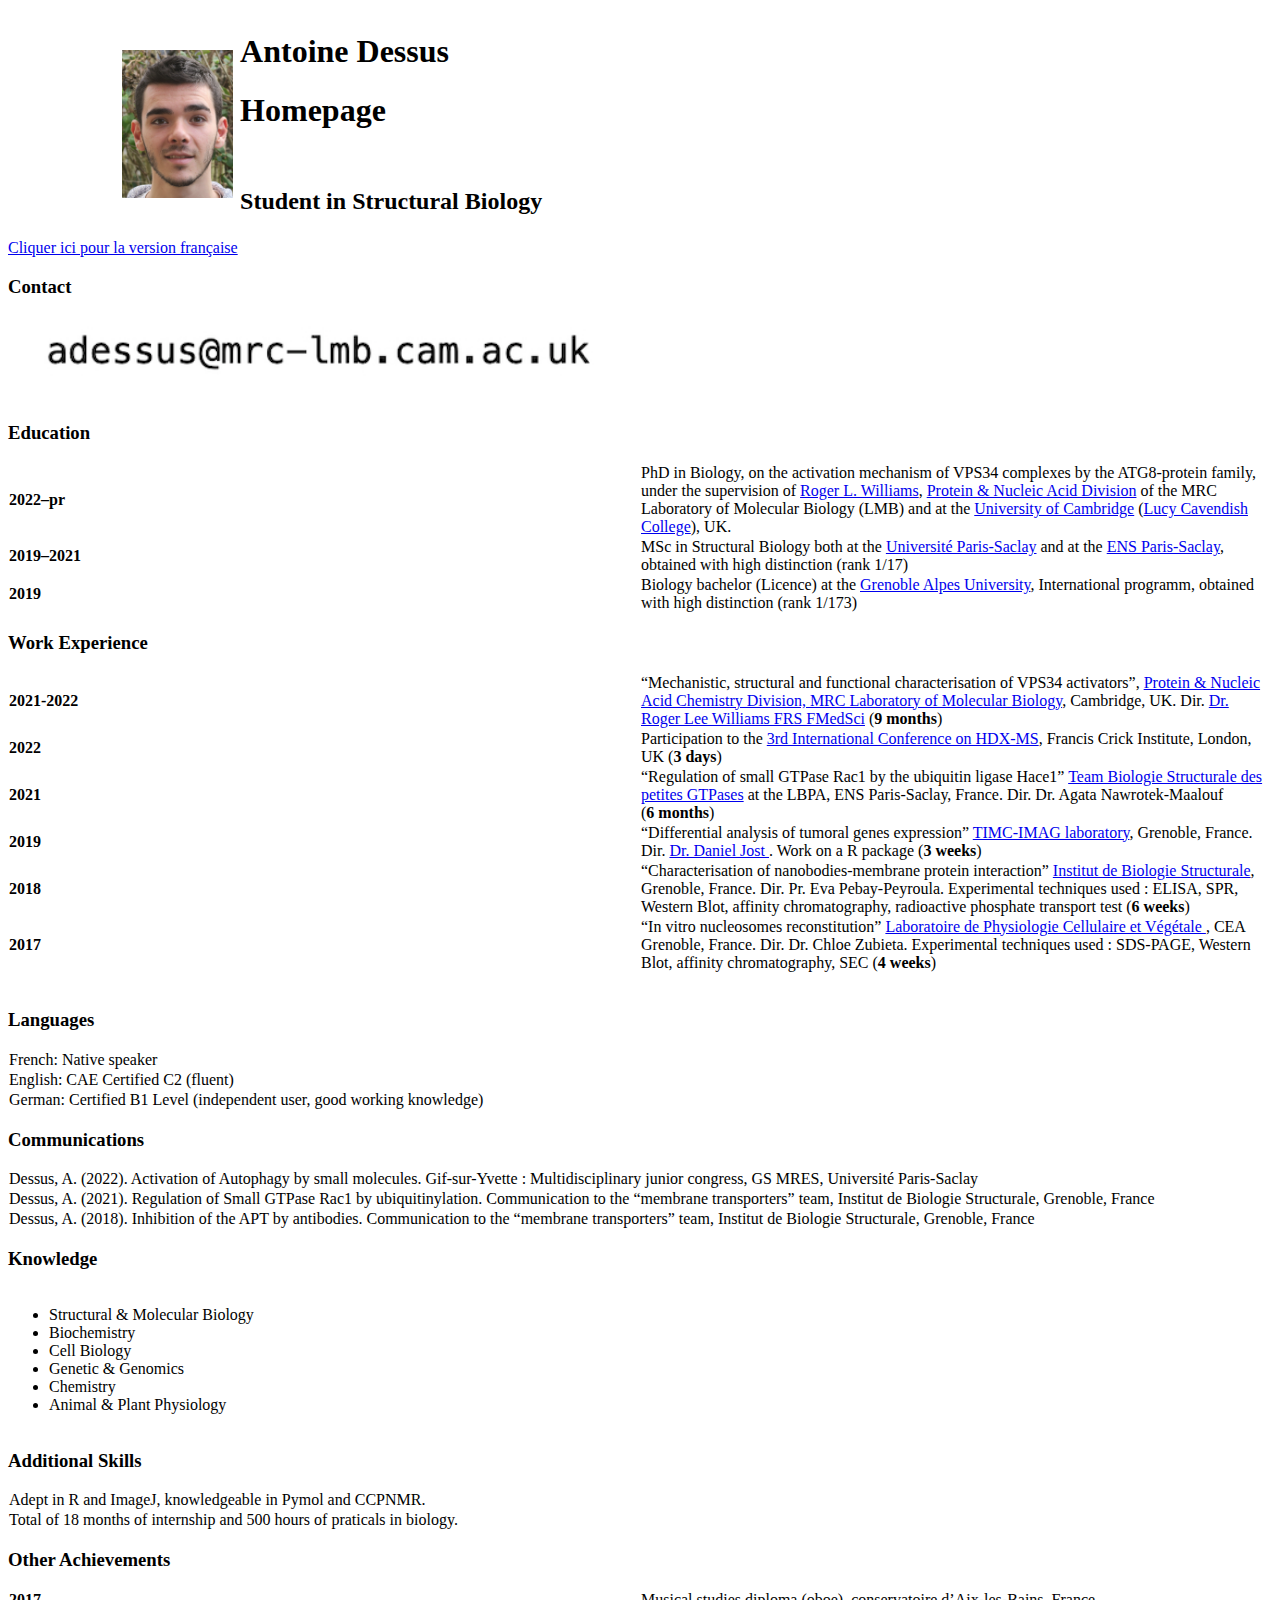
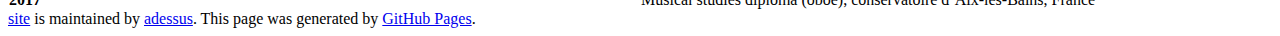
==== english.html @ 07df183e "Update english.html" ====
<!DOCTYPE html>
<html lang="en-US">
  <head>
    <!-- Global site tag (gtag.js) - Google Analytics -->
<script async src="https://www.googletagmanager.com/gtag/js?id=UA-144551673-2"></script>
<script>
  window.dataLayer = window.dataLayer || [];
  function gtag(){dataLayer.push(arguments);}
  gtag('js', new Date());

  gtag('config', 'UA-144551673-2');
</script>
	  
    <meta charset="UTF-8">

<!-- Begin Jekyll SEO tag v2.5.0 -->
<title>Antoine Dessus Homepage</title>
<meta name="generator" content="Jekyll v3.8.5" />
<meta property="og:title" content="Antoine Dessus Homepage" />
<meta property="og:locale" content="en_US" />
<link rel="canonical" href="https://adessus.github.io/site/" />
<meta property="og:url" content="https://adessus.github.io/site/" />
<meta property="og:site_name" content="Antoine Dessus Homepage" />
<meta name="google-site-verification" content="0ISK_E_b5h_aQaKUN9Wg8Kp-oII_x_MO9vRVFd5i1LU" />
<link rel="stylesheet" href="pages-themes-cayman-d4cdac1 2/assets/css/style.css">
	<!-- <link rel="stylesheet" href="/site/assets/css/style.css?v=0ff25ad112160a81588f35c17f1ccb884114e70f"> -->
<script type="application/ld+json">
{"headline":"Antoine Dessus Homepage","@type":"WebPage","url":"https://adessus.github.io/site/","@context":"http://schema.org"}</script>
<!-- End Jekyll SEO tag -->

    <meta name="viewport" content="width=device-width, initial-scale=1">
    <meta name="theme-color" content="#157878">
  </head>
<body>
    <section class="page-header">
      <table id="header" style="width: 100%;" cellpadding="2" width="3*">
	<tbody>
	<tr>
		<td> 
			<img src="photo format id copie.jpg" width="50%" height="auto" style="float:right;border: 1px solid #FFFFFF;">
		</td>
		<td width="64%">
			 <h1 class="project-name">Antoine Dessus </h1>
     			 <h1 class="project-name">Homepage</h1>
			<br>
			<h2 class="project-tagline">Student in Structural Biology</h2>
		</td>
		<td style="vertical-align: top; width: 18%;">
			<p></p>
			<p></p>
        </tbody>
      </table>
   
 
      
      
    </section>

    <section class="main-content">
<a href="https://adessus.github.io/site/">Cliquer ici pour la version française </a>		    
 <h3> Contact </h3>
<img src="Adresse.jpg" width="50%" height="50%">	    
<br>

<h3 id="formation">Education</h3>
<table border="0" style=" width:100%; table-layout:fixed; valign:top;border-collapse: collapse; border: none;">
	<tbody>	<tr style="border: none;">	
		<td style="border: none;"><strong>2022–pr</strong></td>
			<td style="border: none;">PhD in Biology, on the activation mechanism of VPS34 complexes by the ATG8-protein family, under the supervision of <a href="https://www2.mrc-lmb.cam.ac.uk/groups/rlw/">Roger L. Williams</a>, <a href="https://www2.mrc-lmb.cam.ac.uk/research/protein-and-nucleic-acid-chemistry/">Protein & Nucleic Acid Division</a> of the MRC Laboratory of Molecular Biology (LMB) and at the <a href="https://www.cam.ac.uk/">University of Cambridge</a> (<a href="https://www.lucy.cam.ac.uk/">Lucy Cavendish College</a>), UK.</td>
		</tr>
		<tr style="border: none;">
			<td style="border: none;"><strong>2019–2021</strong></td>
			<td style="border: none;">MSc in Structural Biology both at the <a href="https://www.universite-paris-saclay.fr/">Université Paris-Saclay</a> and at the <a href="http://ens-paris-saclay.fr/">ENS Paris-Saclay</a>, obtained with high distinction (rank 1/17)</td>
		</tr>
		<tr style="border: none;">	
			<td style="border: none;"><strong>2019</strong></td>
			<td style="border: none;">Biology bachelor (Licence) at the <a href="https://www.univ-grenoble-alpes.fr"> Grenoble Alpes University</a>, International programm, obtained with high distinction (rank 1/173)</td>
		</tr>
	</tbody>
</table>	    
	    
<h3 id="expérience">Work Experience</h3>
<table border="0" bordercolor="#FFFFFF" style=" width:100%; table-layout:fixed; valign:top;border-collapse: collapse; border: none;">
	<tbody><tr style="border: none;">	
		<td style="border: none;"><strong>2021-2022</strong></td>
		<td style="border: none;">“Mechanistic, structural and functional characterisation of VPS34 activators”, <a href="https://www2.mrc-lmb.cam.ac.uk/research/protein-and-nucleic-acid-chemistry/">Protein & Nucleic Acid Chemistry Division, MRC Laboratory of Molecular Biology</a>, Cambridge, UK. Dir. <a href="https://www2.mrc-lmb.cam.ac.uk/groups/rlw/">Dr. Roger Lee Williams FRS FMedSci</a> (<strong>9&nbsp;months</strong>)</td>
	</tr>
	<tr style="border: none;">
		<td style="border: none;"><strong>2022</strong></td>
		<td style="border: none;">Participation to the <a href="http://www.hdxms2022.org/">3rd International Conference on HDX-MS</a>, Francis Crick Institute, London, UK (<strong>3 days</strong>)</td>
	</tr>
	<tr style="border: none;">	
		<td style="border: none;"><strong>2021</strong></td>
		<td style="border: none;">“Regulation of small GTPase Rac1 by the ubiquitin ligase Hace1” <a href="http://lbpa.ens-paris-saclay.fr/version-francaise/equipes/biologie-structurale-des-petites-gtpases/">Team Biologie Structurale des petites GTPases</a> at the LBPA, ENS Paris-Saclay, France. Dir. Dr. Agata Nawrotek-Maalouf (<strong>6&nbsp;months</strong>)</td>
	</tr>
	<tr style="border: none;">
		<td style="border: none;"><strong>2019</strong></td>
		<td style="border: none;">“Differential analysis of tumoral genes expression” <a href="https://www-timc.imag.fr/BCM">TIMC-IMAG laboratory</a>, Grenoble, France. Dir. <a href="http://perso.ens-lyon.fr/daniel.jost/DanielJost/Home.html">Dr. Daniel Jost </a>. Work on a R package (<strong>3&nbsp;weeks</strong>)</td>
	</tr>
	<tr style="border: none;">	
		<td style="border: none;"><strong>2018</strong></td>
		<td style="border: none;">“Characterisation of nanobodies-membrane protein interaction” <a href="https://www.ibs.fr/recherche/groupes-de-recherche/groupe-transport-membranaire-h-nury/equipe-nury-pebay-peyroula/">Institut de Biologie Structurale</a>, Grenoble, France. Dir. Pr. Eva Pebay-Peyroula. Experimental techniques used : ELISA, SPR, Western Blot, affinity chromatography, radioactive phosphate transport test (<strong>6&nbsp;weeks</strong>)</td>
	</tr>
	<tr style="border: none;">	
		<td style="border: none;"><strong>2017</strong></td>
		<td style="border: none;">“In vitro nucleosomes reconstitution” <a href="http://www.lpcv.fr/StrucDev">Laboratoire de Physiologie Cellulaire et Végétale </a>, CEA Grenoble, France. Dir. Dr. Chloe Zubieta. Experimental techniques used : SDS-PAGE, Western Blot, affinity chromatography, SEC (<strong>4&nbsp;weeks</strong>)</td>
	</tr>
	</tbody>
</table>
	   
<br>
<h3>Languages</h3>
<table border="0" style=" width:100%; table-layout:fixed; valign:top;border-collapse: collapse; border: none;">
	<tbody>	<tr style="border: none;">
			<td style="border: none;">French: Native speaker</td>
		</tr>
		<tr style="border: none;">
			<td style="border: none;">English: CAE Certified C2 (fluent)</td>
		</tr>
		<tr style="border: none;">
			<td style="border: none;">German: Certified B1 Level (independent user, good working knowledge)</td>
		</tr>
	</tbody>
</table>

<h3 id="communications">Communications</h3>
<table border="0" bordercolor="#FFFFFF" style=" width:100%; table-layout:fixed; valign:top;border-collapse: collapse; border: none;">
	<tbody>
	<tr style="border: none;">	
		<td style="border: none;">Dessus, A. (2022). Activation of Autophagy by small molecules. Gif-sur-Yvette : Multidisciplinary junior congress, GS MRES, Université Paris-Saclay 
	</tr>
	<tr style="border: none;">	
		<td style="border: none;">Dessus, A. (2021). Regulation of Small GTPase Rac1 by ubiquitinylation. Communication to the “membrane transporters” team, Institut de Biologie Structurale, Grenoble, France</td>
	</tr>
	<tr style="border: none;">	
		<td style="border: none;">Dessus, A. (2018). Inhibition of the APT by antibodies. Communication to the “membrane transporters” team, Institut de Biologie Structurale, Grenoble, France</td>
	</tr>
	</tbody>
</table>
      
<h3 id="compétences">Knowledge</h3>	
<table border="0" bordercolor="#FFFFFF" style=" width:100%; table-layout:fixed; valign:top;border-collapse: collapse; border: none;">
	<tbody>
		<tr style="border: none;">	
			<td style="border: none;"><ul><li>Structural & Molecular Biology</li>
		<li> Biochemistry</li>
		<li> Cell Biology</li>
		<li> Genetic & Genomics</li>
		<li> Chemistry</li>
		<li> Animal & Plant Physiology</li></ul></td>
	</tr>
	</tbody>
</table>				
		
	    
<h3 id="compétences">Additional Skills</h3>
<table border="0" bordercolor="#FFFFFF" style=" width:100%; table-layout:fixed; valign:top;border-collapse: collapse; border: none;">
	<tbody>
	<tr style="border: none;">	
		<td style="border: none;">Adept in R and ImageJ, knowledgeable in Pymol and CCPNMR.
	<tr style="border: none;">	
		<td style="border: none;">Total of 18 months of internship and 500 hours of praticals in biology.</td>
	</tr>
	</tbody>
</table>

  
<h3 id="loisirs">Other Achievements</h3>
<table border="0" bordercolor="#FFFFFF" style=" width:100%; table-layout:fixed; valign:top;border-collapse: collapse; border: none;">
	<tbody>
	<tr style="border: none;">	
		<td style="border: none;"><strong>2017</strong> </td>
		<td style="border: none;">Musical studies diploma (oboe), conservatoire d’Aix-les-Bains, France</td>
	</tr>
	</tbody>
</table>

      <footer class="site-footer">
        
          <span class="site-footer-owner"><a href="https://github.com/adessus/site">site</a> is maintained by <a href="https://github.com/adessus">adessus</a>.</span>
        
        <span class="site-footer-credits">This page was generated by <a href="https://pages.github.com">GitHub Pages</a>.</span>
      </footer>
    </section>

    
  </body>
</html>
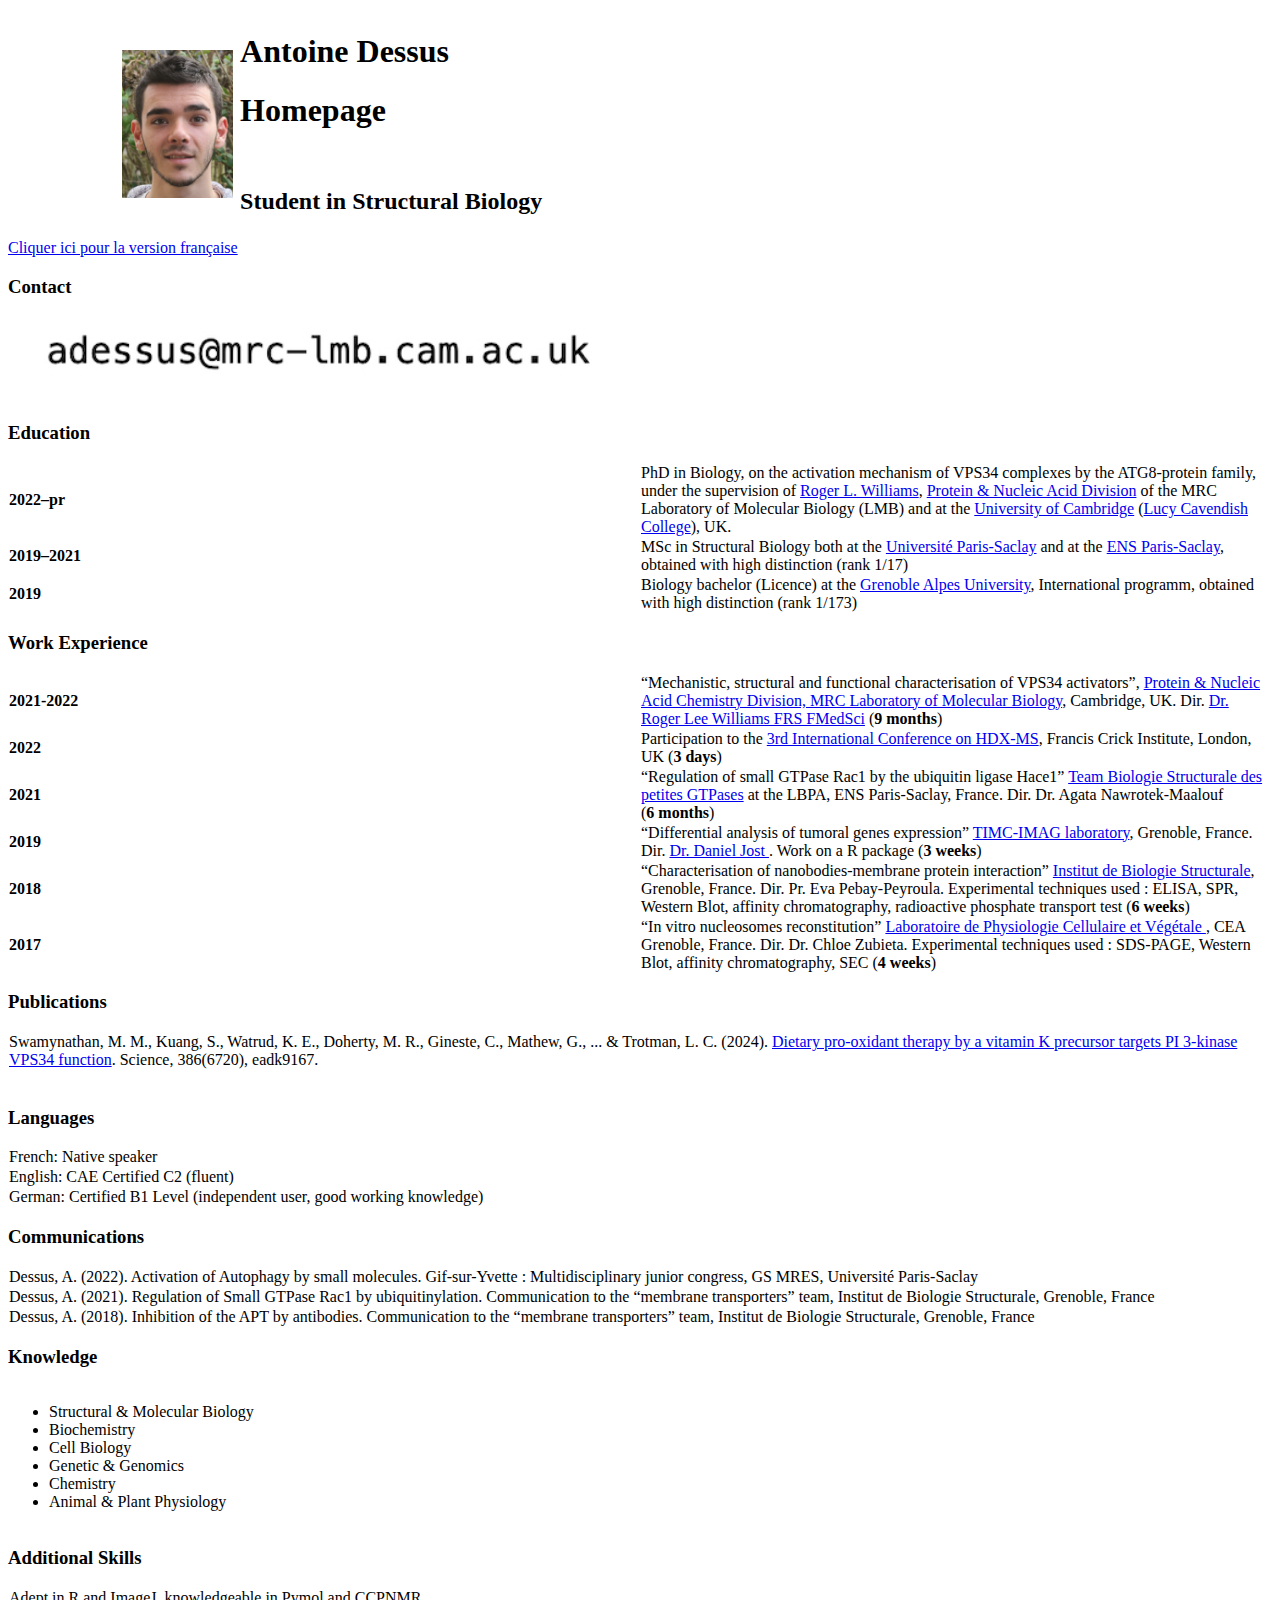
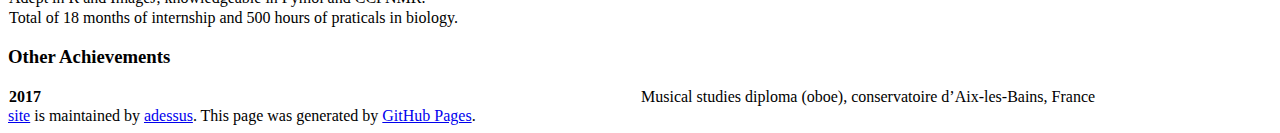
==== commit 7c98785b: "Update english.html" ====
--- a/english.html
+++ b/english.html
@@ -107,7 +107,16 @@
 	</tr>
 	</tbody>
 </table>
-	   
+
+<h3 id="publications">Publications</h3>
+<table style=" width:100%; table-layout:fixed; valign:top;border-collapse: collapse; border: none;">
+	<tbody>
+	<tr style="border: none;">	
+		<td style="border: none;">Swamynathan, M. M., Kuang, S., Watrud, K. E., Doherty, M. R., Gineste, C., Mathew, G., ... & Trotman, L. C. (2024). <a href="https://www.science.org/doi/10.1126/science.adk9167">Dietary pro-oxidant therapy by a vitamin K precursor targets PI 3-kinase VPS34 function</a>. Science, 386(6720), eadk9167.</td>
+	</tr>
+	</tbody>
+</table>
+	    
 <br>
 <h3>Languages</h3>
 <table border="0" style=" width:100%; table-layout:fixed; valign:top;border-collapse: collapse; border: none;">
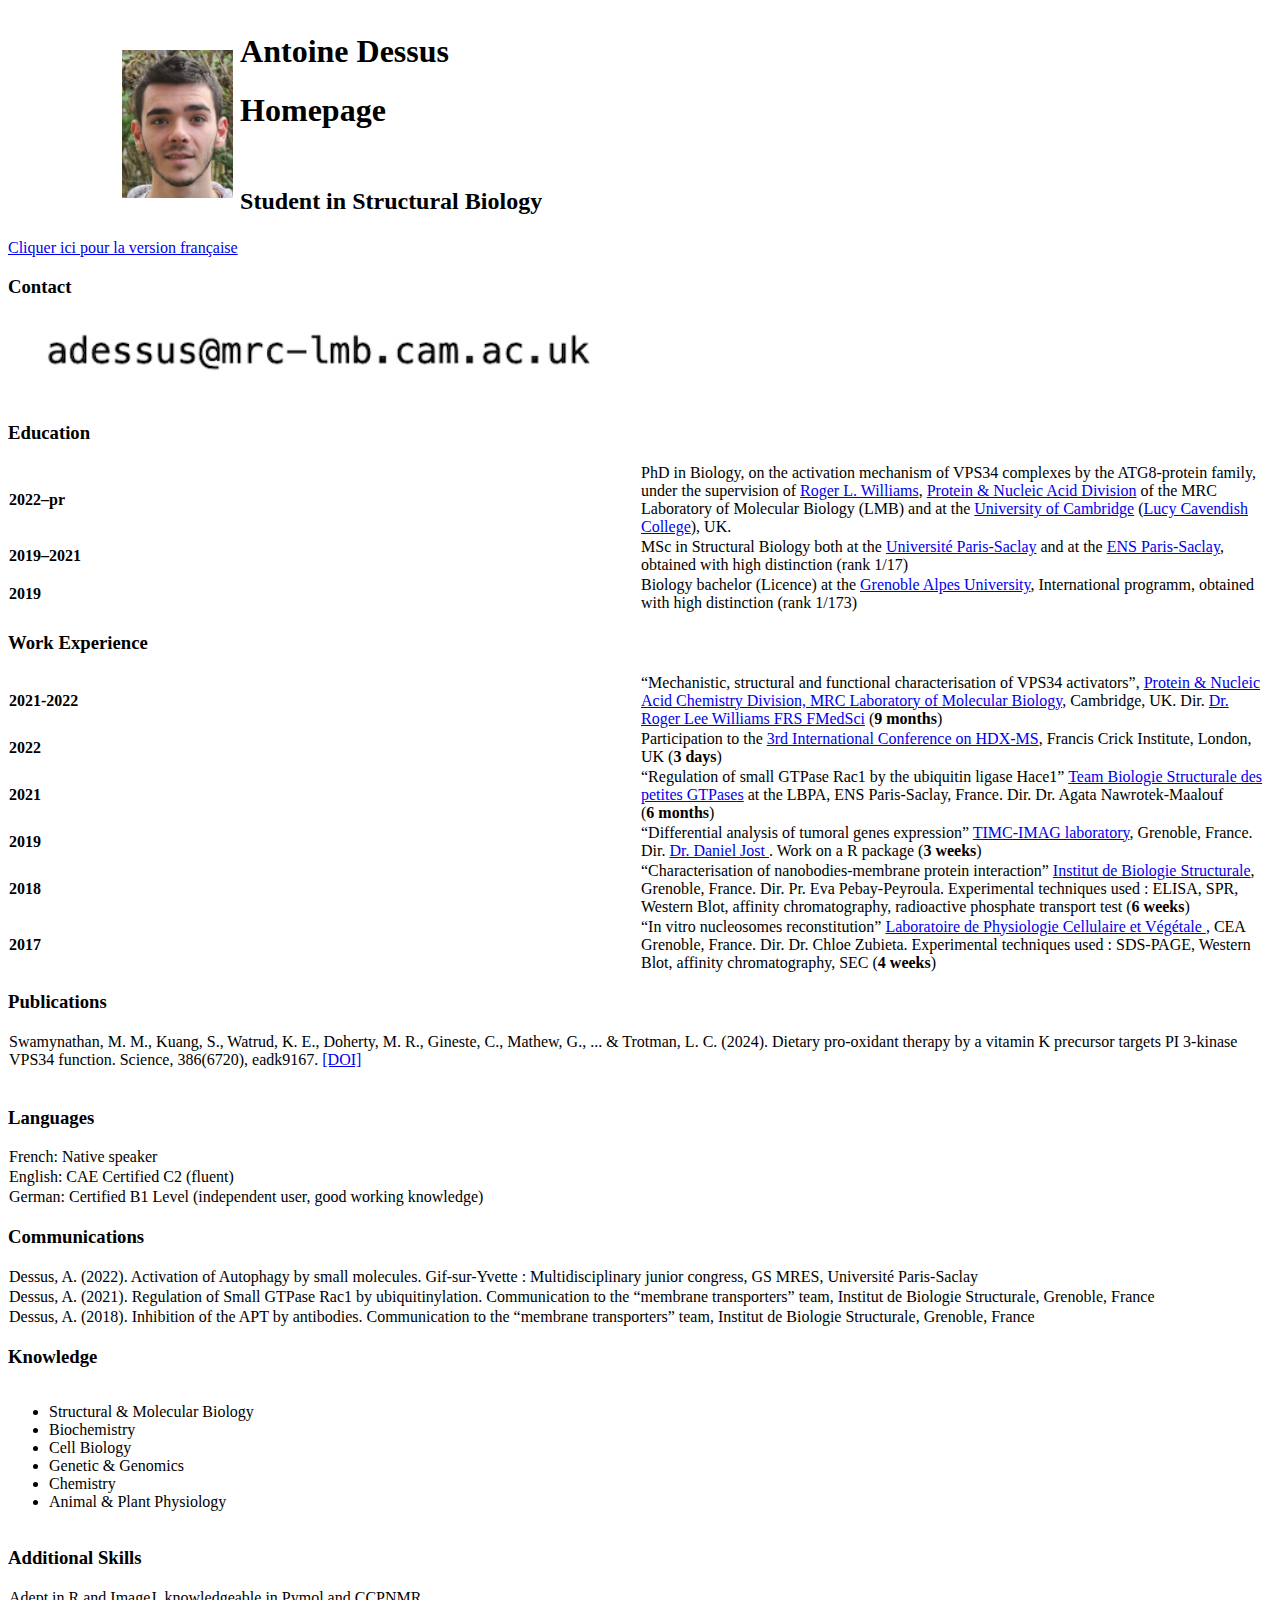
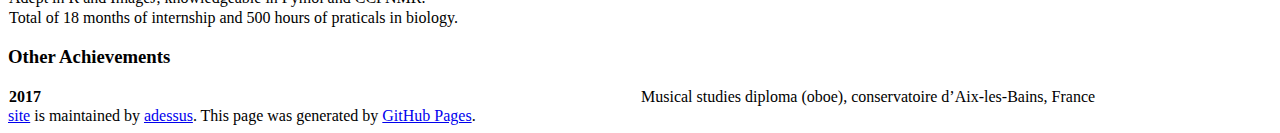
==== commit d6218206: "Update english.html" ====
--- a/english.html
+++ b/english.html
@@ -112,7 +112,7 @@
 <table style=" width:100%; table-layout:fixed; valign:top;border-collapse: collapse; border: none;">
 	<tbody>
 	<tr style="border: none;">	
-		<td style="border: none;">Swamynathan, M. M., Kuang, S., Watrud, K. E., Doherty, M. R., Gineste, C., Mathew, G., ... & Trotman, L. C. (2024). <a href="https://www.science.org/doi/10.1126/science.adk9167">Dietary pro-oxidant therapy by a vitamin K precursor targets PI 3-kinase VPS34 function</a>. Science, 386(6720), eadk9167.</td>
+		<td style="border: none;">Swamynathan, M. M., Kuang, S., Watrud, K. E., Doherty, M. R., Gineste, C., Mathew, G., ... & Trotman, L. C. (2024). Dietary pro-oxidant therapy by a vitamin K precursor targets PI 3-kinase VPS34 function. Science, 386(6720), eadk9167. <a href="https://www.science.org/doi/10.1126/science.adk9167">[DOI]</a></td>
 	</tr>
 	</tbody>
 </table>
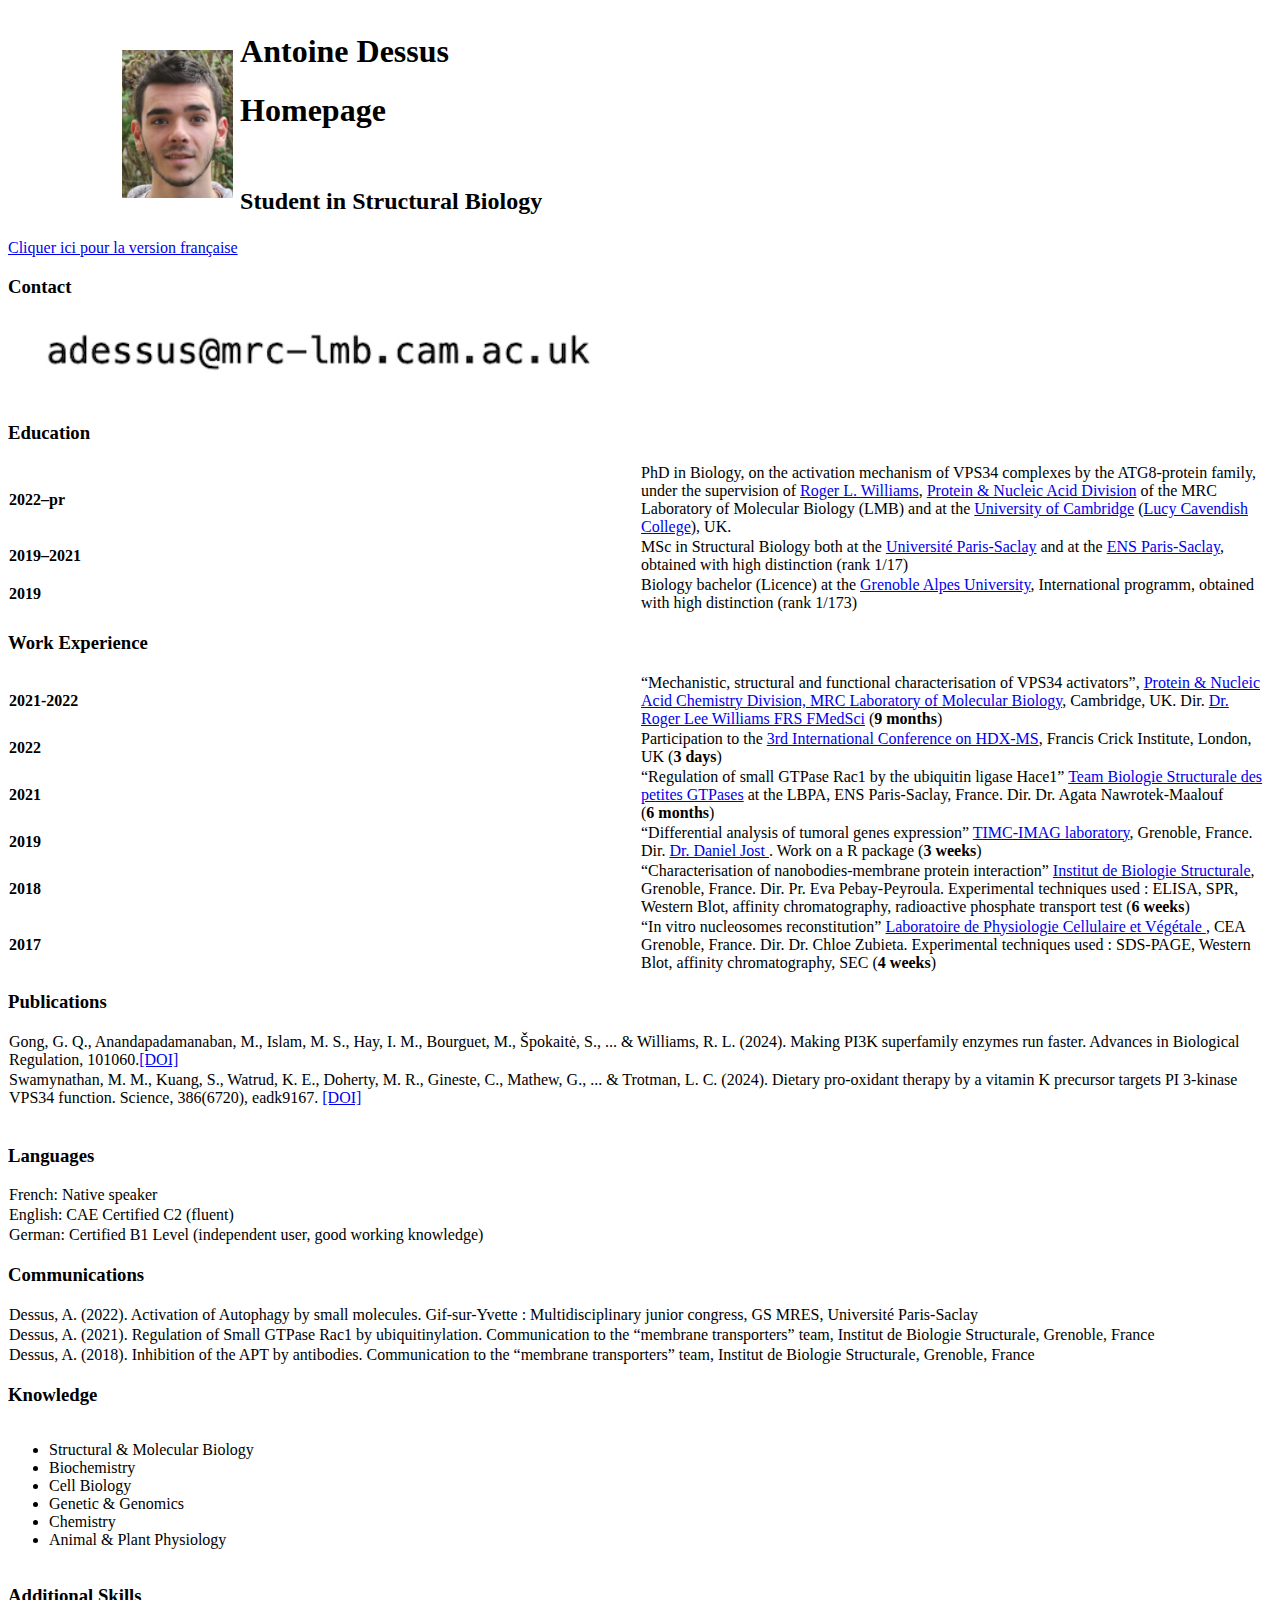
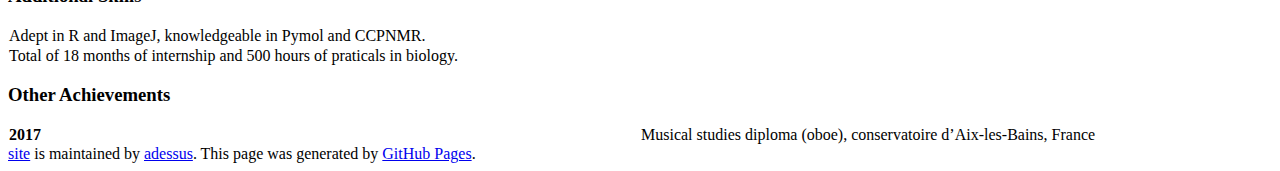
==== commit 1d288b09: "Update english.html" ====
--- a/english.html
+++ b/english.html
@@ -111,6 +111,9 @@
 <h3 id="publications">Publications</h3>
 <table style=" width:100%; table-layout:fixed; valign:top;border-collapse: collapse; border: none;">
 	<tbody>
+	<tr style="border: none;">
+		<td style="border: none;">Gong, G. Q., Anandapadamanaban, M., Islam, M. S., Hay, I. M., Bourguet, M., Špokaitė, S., ... & Williams, R. L. (2024). Making PI3K superfamily enzymes run faster. Advances in Biological Regulation, 101060.<a href="https://doi.org/10.1016/j.jbior.2024.101060">[DOI]</a></td>
+	</tr>
 	<tr style="border: none;">	
 		<td style="border: none;">Swamynathan, M. M., Kuang, S., Watrud, K. E., Doherty, M. R., Gineste, C., Mathew, G., ... & Trotman, L. C. (2024). Dietary pro-oxidant therapy by a vitamin K precursor targets PI 3-kinase VPS34 function. Science, 386(6720), eadk9167. <a href="https://www.science.org/doi/10.1126/science.adk9167">[DOI]</a></td>
 	</tr>
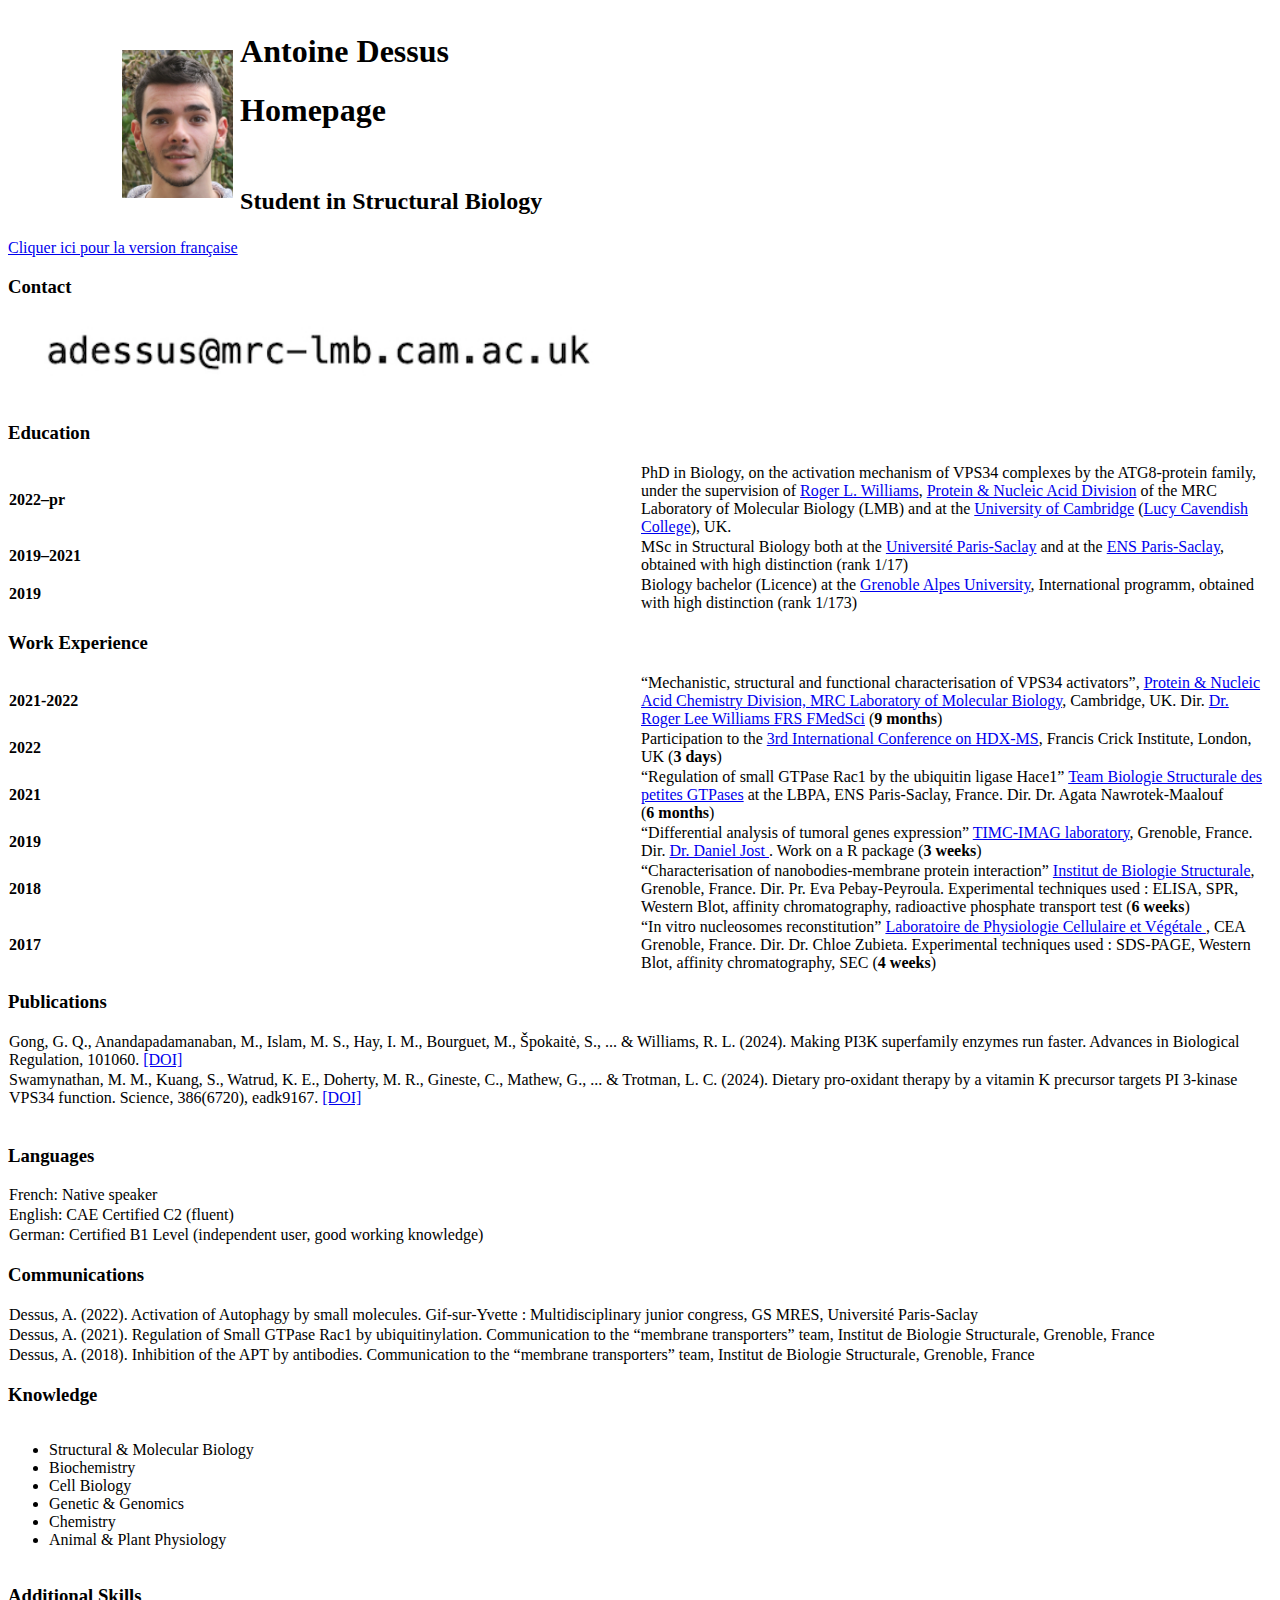
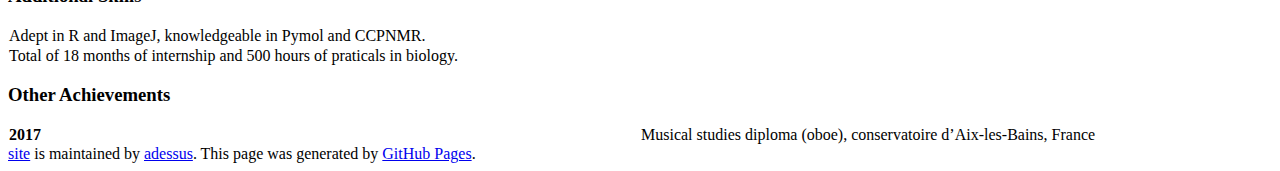
==== commit 5f5d98b3: "Update english.html" ====
--- a/english.html
+++ b/english.html
@@ -112,7 +112,7 @@
 <table style=" width:100%; table-layout:fixed; valign:top;border-collapse: collapse; border: none;">
 	<tbody>
 	<tr style="border: none;">
-		<td style="border: none;">Gong, G. Q., Anandapadamanaban, M., Islam, M. S., Hay, I. M., Bourguet, M., Špokaitė, S., ... & Williams, R. L. (2024). Making PI3K superfamily enzymes run faster. Advances in Biological Regulation, 101060.<a href="https://doi.org/10.1016/j.jbior.2024.101060">[DOI]</a></td>
+		<td style="border: none;">Gong, G. Q., Anandapadamanaban, M., Islam, M. S., Hay, I. M., Bourguet, M., Špokaitė, S., ... & Williams, R. L. (2024). Making PI3K superfamily enzymes run faster. Advances in Biological Regulation, 101060. <a href="https://doi.org/10.1016/j.jbior.2024.101060">[DOI]</a></td>
 	</tr>
 	<tr style="border: none;">	
 		<td style="border: none;">Swamynathan, M. M., Kuang, S., Watrud, K. E., Doherty, M. R., Gineste, C., Mathew, G., ... & Trotman, L. C. (2024). Dietary pro-oxidant therapy by a vitamin K precursor targets PI 3-kinase VPS34 function. Science, 386(6720), eadk9167. <a href="https://www.science.org/doi/10.1126/science.adk9167">[DOI]</a></td>
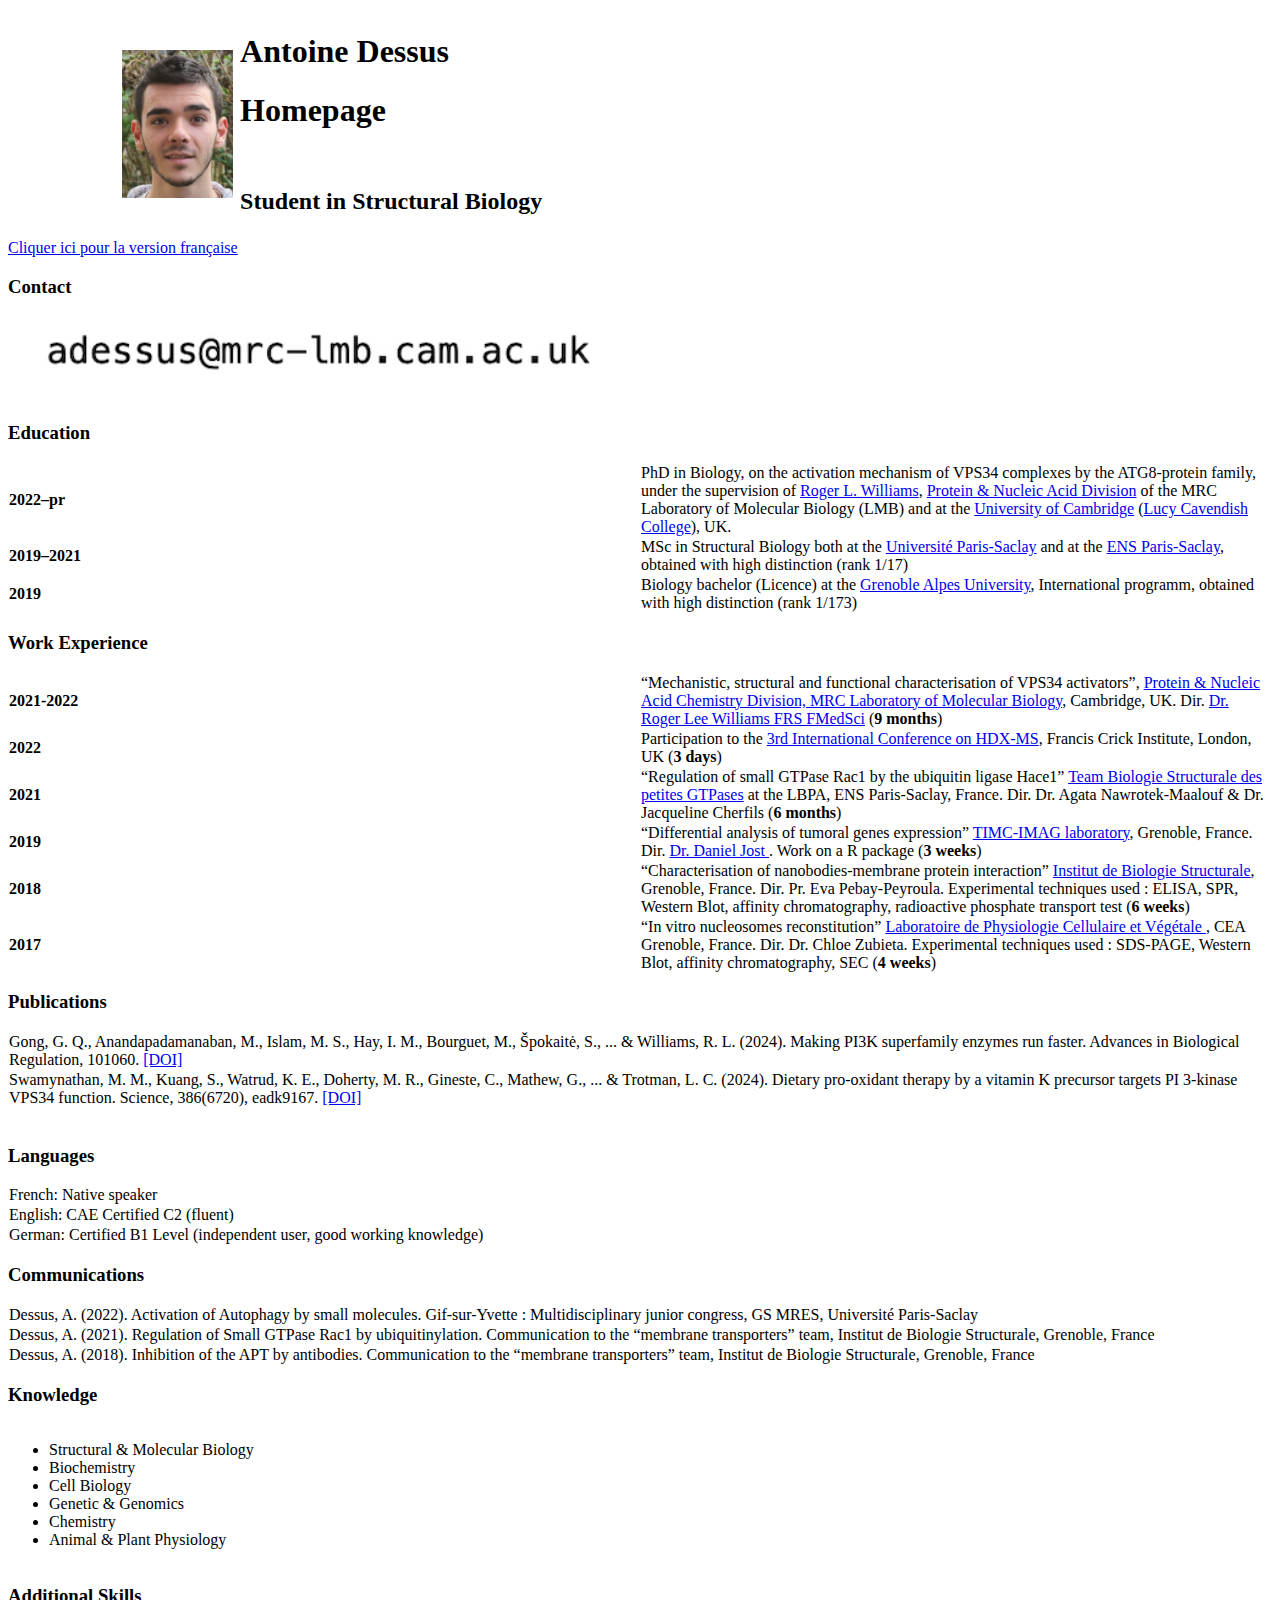
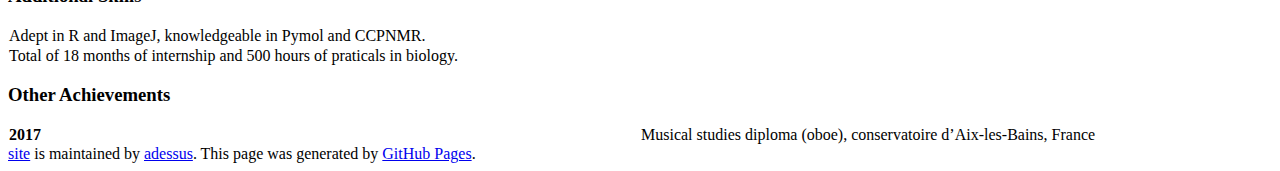
==== commit 68d44ce2: "Update english.html" ====
--- a/english.html
+++ b/english.html
@@ -91,7 +91,7 @@
 	</tr>
 	<tr style="border: none;">	
 		<td style="border: none;"><strong>2021</strong></td>
-		<td style="border: none;">“Regulation of small GTPase Rac1 by the ubiquitin ligase Hace1” <a href="http://lbpa.ens-paris-saclay.fr/version-francaise/equipes/biologie-structurale-des-petites-gtpases/">Team Biologie Structurale des petites GTPases</a> at the LBPA, ENS Paris-Saclay, France. Dir. Dr. Agata Nawrotek-Maalouf (<strong>6&nbsp;months</strong>)</td>
+		<td style="border: none;">“Regulation of small GTPase Rac1 by the ubiquitin ligase Hace1” <a href="http://lbpa.ens-paris-saclay.fr/version-francaise/equipes/biologie-structurale-des-petites-gtpases/">Team Biologie Structurale des petites GTPases</a> at the LBPA, ENS Paris-Saclay, France. Dir. Dr. Agata Nawrotek-Maalouf & Dr. Jacqueline Cherfils (<strong>6&nbsp;months</strong>)</td>
 	</tr>
 	<tr style="border: none;">
 		<td style="border: none;"><strong>2019</strong></td>
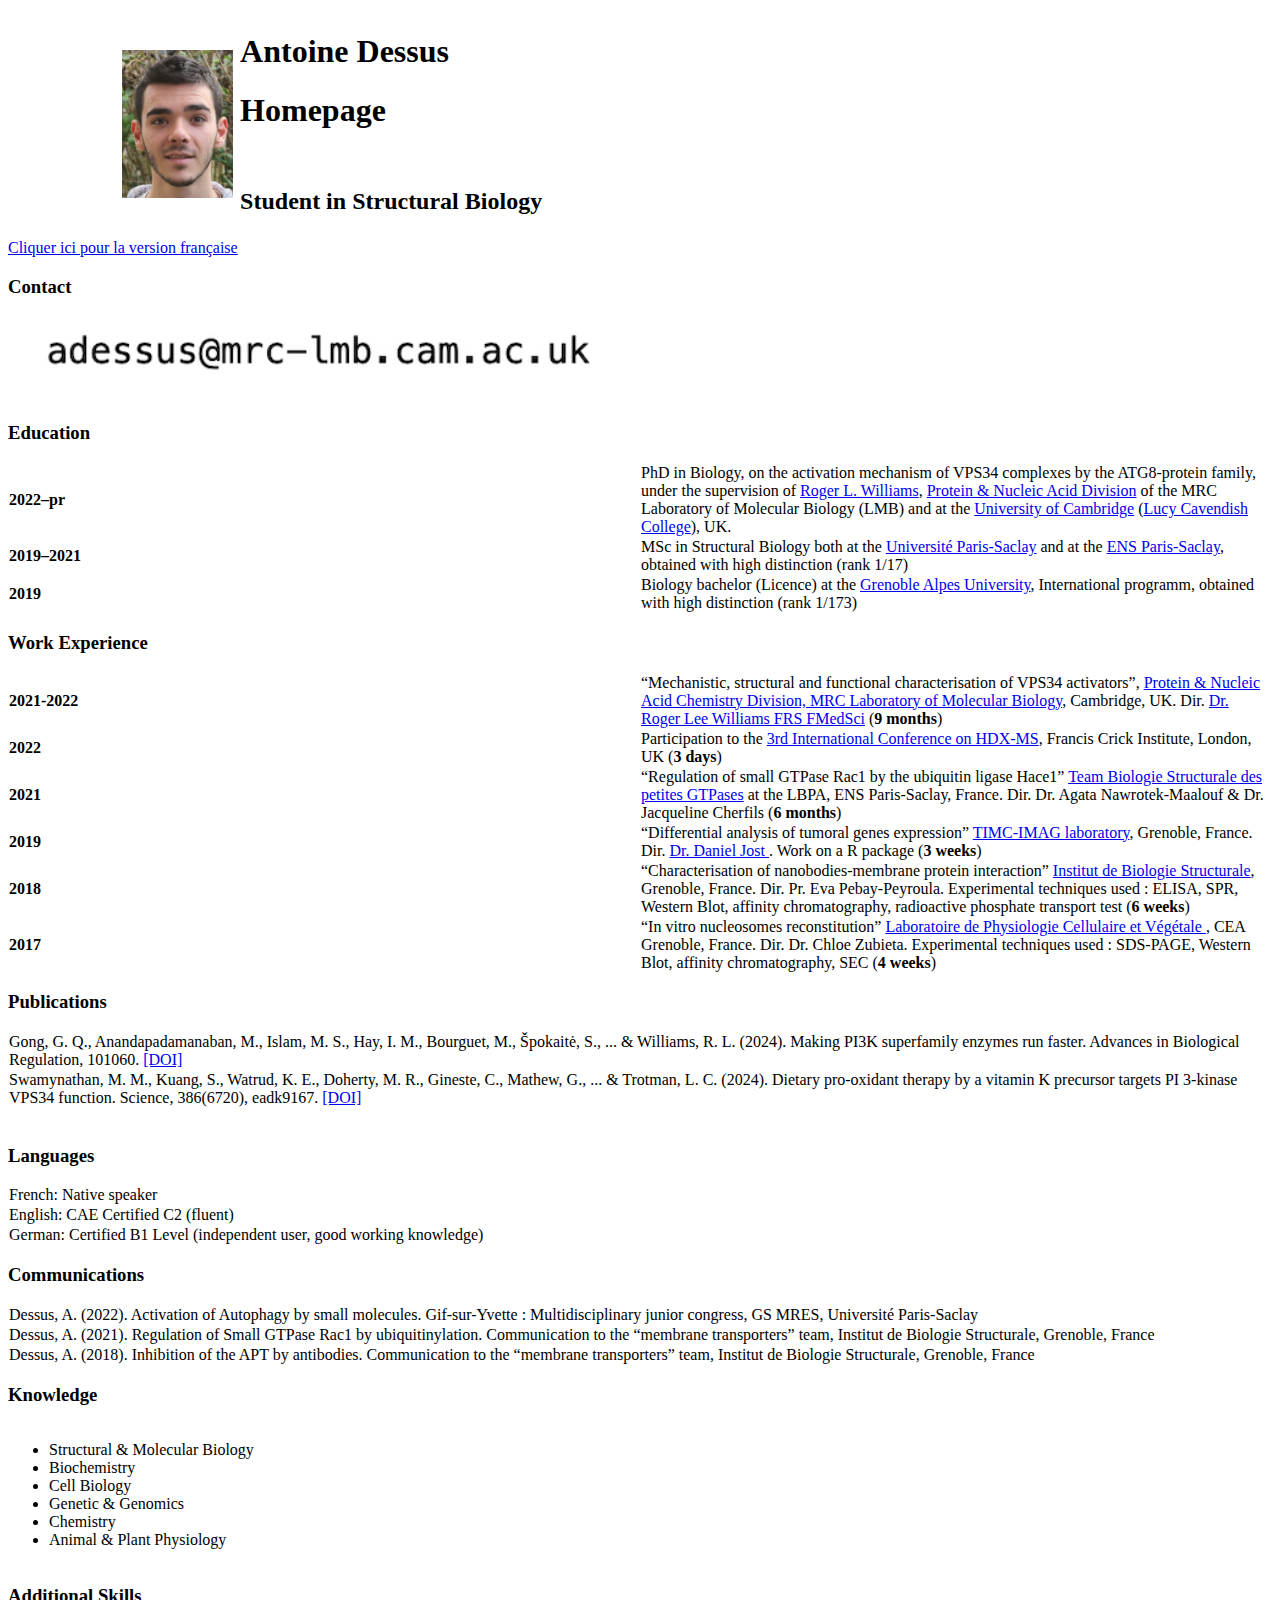
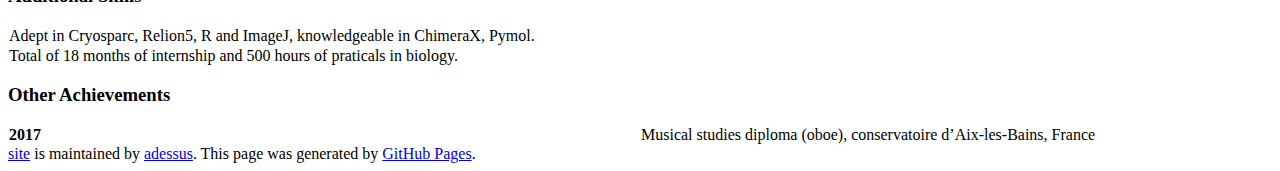
==== commit c02c7aa7: "Update english.html" ====
--- a/english.html
+++ b/english.html
@@ -169,7 +169,7 @@
 <table border="0" bordercolor="#FFFFFF" style=" width:100%; table-layout:fixed; valign:top;border-collapse: collapse; border: none;">
 	<tbody>
 	<tr style="border: none;">	
-		<td style="border: none;">Adept in R and ImageJ, knowledgeable in Pymol and CCPNMR.
+		<td style="border: none;">Adept in Cryosparc, Relion5, R and ImageJ, knowledgeable in ChimeraX, Pymol.
 	<tr style="border: none;">	
 		<td style="border: none;">Total of 18 months of internship and 500 hours of praticals in biology.</td>
 	</tr>
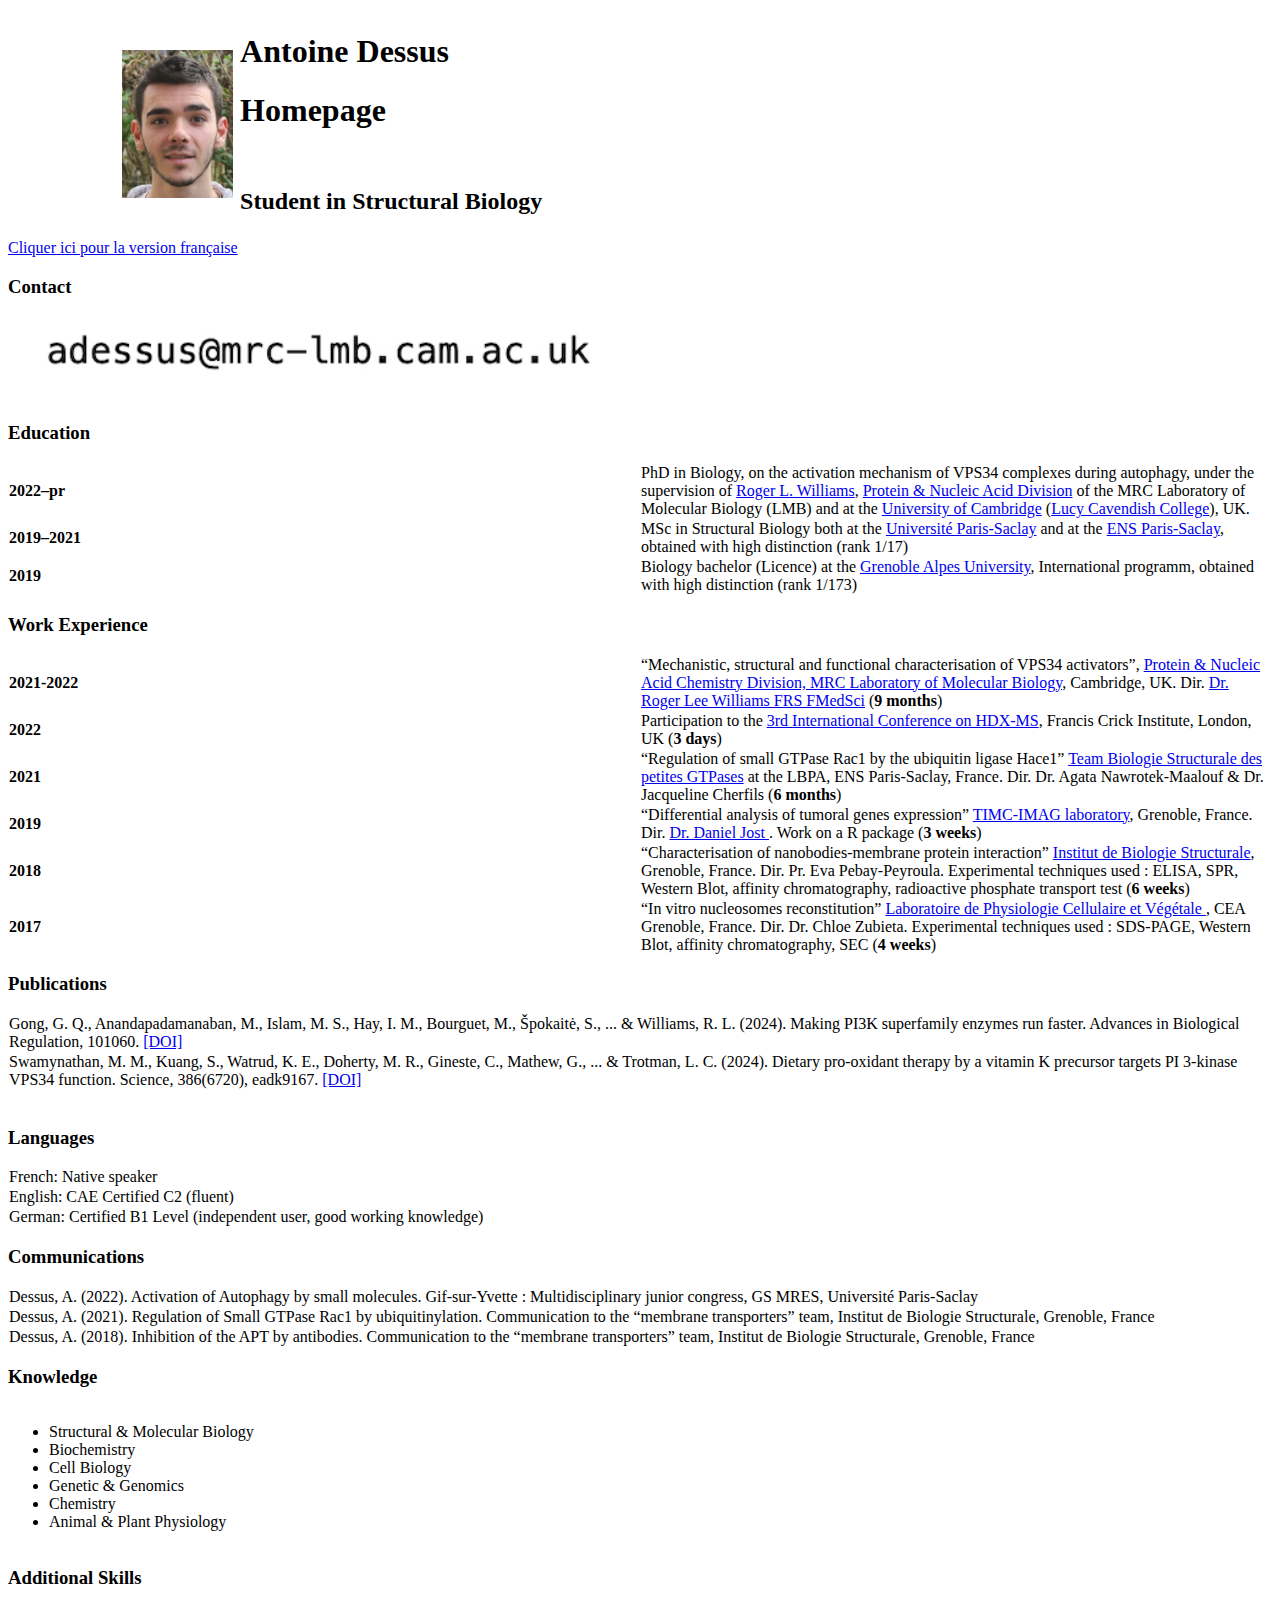
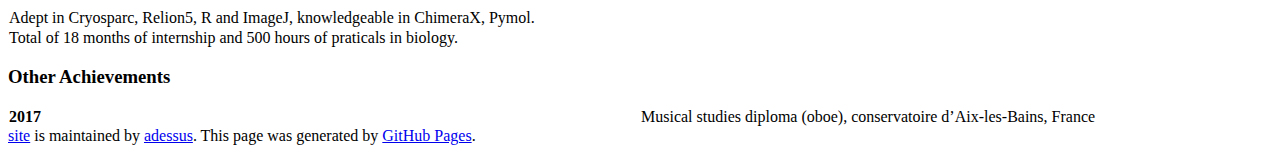
==== commit 5245b023: "Update english.html" ====
--- a/english.html
+++ b/english.html
@@ -66,7 +66,7 @@
 <table border="0" style=" width:100%; table-layout:fixed; valign:top;border-collapse: collapse; border: none;">
 	<tbody>	<tr style="border: none;">	
 		<td style="border: none;"><strong>2022–pr</strong></td>
-			<td style="border: none;">PhD in Biology, on the activation mechanism of VPS34 complexes by the ATG8-protein family, under the supervision of <a href="https://www2.mrc-lmb.cam.ac.uk/groups/rlw/">Roger L. Williams</a>, <a href="https://www2.mrc-lmb.cam.ac.uk/research/protein-and-nucleic-acid-chemistry/">Protein & Nucleic Acid Division</a> of the MRC Laboratory of Molecular Biology (LMB) and at the <a href="https://www.cam.ac.uk/">University of Cambridge</a> (<a href="https://www.lucy.cam.ac.uk/">Lucy Cavendish College</a>), UK.</td>
+			<td style="border: none;">PhD in Biology, on the activation mechanism of VPS34 complexes during autophagy, under the supervision of <a href="https://www2.mrc-lmb.cam.ac.uk/groups/rlw/">Roger L. Williams</a>, <a href="https://www2.mrc-lmb.cam.ac.uk/research/protein-and-nucleic-acid-chemistry/">Protein & Nucleic Acid Division</a> of the MRC Laboratory of Molecular Biology (LMB) and at the <a href="https://www.cam.ac.uk/">University of Cambridge</a> (<a href="https://www.lucy.cam.ac.uk/">Lucy Cavendish College</a>), UK.</td>
 		</tr>
 		<tr style="border: none;">
 			<td style="border: none;"><strong>2019–2021</strong></td>
